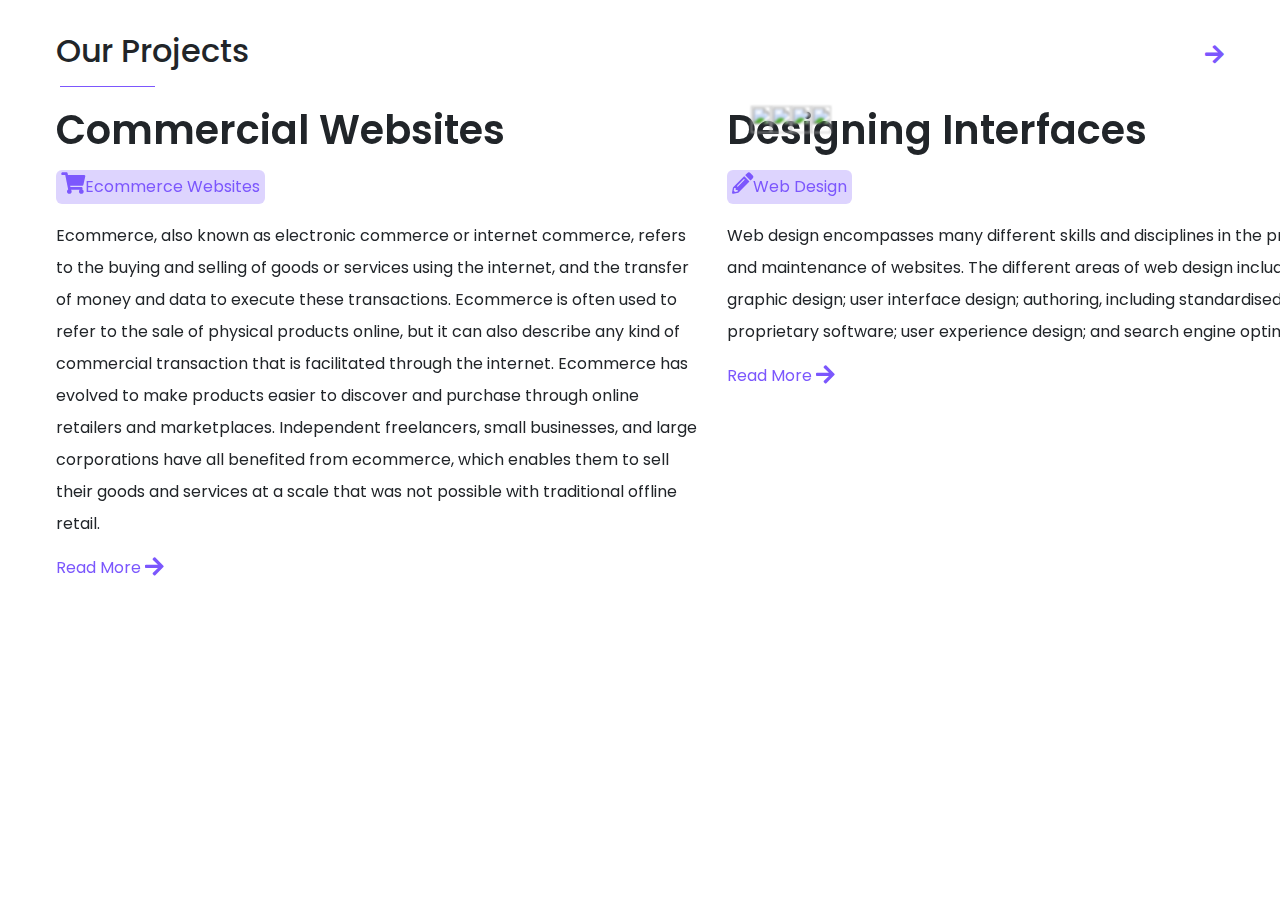
==== index.html @ 6f19af84 "Initial commit" ====
<!DOCTYPE html>
<html lang="en">

<head>
    <meta charset="UTF-8">
    <meta http-equiv="X-UA-Compatible" content="IE=edge">
    <meta name="viewport" content="width=device-width, initial-scale=1.0">
    <title>Projects Section | Example</title>
    <link href="https://cdn.jsdelivr.net/npm/bootstrap@5.0.2/dist/css/bootstrap.min.css" rel="stylesheet">
    <link rel="stylesheet" href="https://unpkg.com/swiper/swiper-bundle.min.css" />
    <link rel="stylesheet" href="style.css">
    <link rel="stylesheet" href="https://cdnjs.cloudflare.com/ajax/libs/font-awesome/5.15.3/css/all.min.css" />
    <script src="https://cdn.jsdelivr.net/npm/bootstrap@5.0.2/dist/js/bootstrap.bundle.js" defer></script>
    <script src="https://unpkg.com/swiper/swiper-bundle.js  " defer></script>
    <script src="app.js" defer></script>
</head>

<body>
    <section class="projects-section">
        <div class="row">
            <div class="col-md-12 header">
                <h2 class="section-heading">Our Projects</h2>
                <button><i class="fas fa-arrow-right fa-lg"></i></button>
            </div>
            <hr class="heading-underline">
        </div>
        <div class="row">
            <div class="col-md-7">
                <div class="cards-wrapper">
                    <!-- Slider main container -->
                    <div class="swiper-container">
                        <!-- Additional required wrapper -->
                        <div class="swiper-wrapper">
                            <!-- Slides -->
                            <div class="swiper-slide">
                                <h2 class="card-heading">Commercial Websites</h2>
                                <div class="row card-content">
                                    <div class="col-md-12">
                                        <span class="tag"><i class="fas fa-shopping-cart fa-lg"></i>Ecommerce
                                            Websites</span>
                                    </div>
                                    <p class="card-para">
                                        Ecommerce, also known as electronic commerce or internet commerce, refers to the
                                        buying and selling of goods or services using the internet, and the transfer of
                                        money and data to execute these transactions. Ecommerce is often used to refer
                                        to the sale of physical products online, but it can also describe any kind of
                                        commercial transaction that is facilitated through the internet. Ecommerce has
                                        evolved to make products easier to discover and purchase through online
                                        retailers and marketplaces. Independent freelancers, small businesses, and large
                                        corporations have all benefited from ecommerce, which enables them to sell their
                                        goods and services at a scale that was not possible with traditional offline
                                        retail.
                                    </p>
                                    <button class="readmore-btn">
                                        Read More <i class="fas fa-arrow-right fa-lg"></i>
                                    </button>
                                </div>
                            </div>
                            <div class="swiper-slide">
                                <h2 class="card-heading">Designing Interfaces</h2>
                                <div class="row card-content">
                                    <div class="col-md-12">
                                        <span class="tag"><i class="fas fa-pencil-alt fa-lg"></i>Web Design</span>
                                    </div>
                                    <p class="card-para">
                                        Web design encompasses many different skills and disciplines in the production
                                        and maintenance of websites. The different areas of web design include web
                                        graphic design; user interface design; authoring, including standardised code
                                        and proprietary software; user experience design; and search engine
                                        optimization.
                                    </p>
                                    <button class="readmore-btn">
                                        Read More <i class="fas fa-arrow-right fa-lg"></i>
                                    </button>
                                </div>
                            </div>
                            <div class="swiper-slide">
                                <h2 class="card-heading">Education Apps</h2>
                                <div class="row card-content">
                                    <div class="col-md-12">
                                        <span class="tag"><i class="fas fa-user-graduate fa-lg"></i>Education</span>
                                    </div>
                                    <p class="card-para">
                                        An educational app is a piece of mobile software that is designed to help
                                        individuals with remote learning of any kind. The examples vary from apps
                                        teaching kids how to do basic math to apps acting as advanced professional
                                        training platforms for adults. There's an app for just about everything these
                                        days, and education is no different. Technology can be of enormous help in
                                        teaching and learning. There's an app for just about everything these days, and
                                        education is no different. Technology can be of enormous help in teaching and
                                        learning
                                    </p>
                                    <button class="readmore-btn">
                                        Read More <i class="fas fa-arrow-right fa-lg"></i>
                                    </button>
                                </div>
                            </div>
                        </div>
                    </div>

                </div>
            </div>
            <div class="col-md-5">
                <div class="images-wrapper">
                    <div class="swiper-container images-swiper">
                        <div class="swiper-wrapper">
                            <div class="swiper-slide">
                                <img src="https://picsum.photos/300/500?random=1" />
                            </div>
                            <div class="swiper-slide">
                                <img src="https://picsum.photos/300/500?random=2" />
                            </div>
                            <div class="swiper-slide">
                                <img src="https://picsum.photos/300/500?random=3" />
                            </div>
                            <div class="swiper-slide">
                                <img src="https://picsum.photos/300/500?random=4" />
                            </div>
                        </div>
                    </div>
                </div>
            </div>
            <!-- Swiper Pagination -->
            <div class="swiper-pagination"></div>
        </div>
        </div>
    </section>

</body>

</html>
---- style.css ----
@import url("https://fonts.googleapis.com/css2?family=Poppins:wght@100;200;300;400;500;600;700;800;900&display=swap");

* {
  box-sizing: border-box;
  margin: 0;
  padding: 0;
  font-family: "Poppins", sans-serif;
}

section {
  padding: 2rem;
  padding-right: 3.5rem;
  padding-left: 3.5rem;
}

.swiper-container {
  min-height: 100%;
}

.header {
  display: flex;
  justify-content: space-between;
}

.header button {
  border: 0;
  outline: 0;
  color: #7c57fd;
  background: transparent;
  transition: 0.5s;
}

.header button:hover {
  opacity: 0.8;
  text-shadow: 1px 1px black;
  scale: 1.05;
}

.section-heading {
  font-weight: 500;
}

.heading-underline {
  color: #7c57fd;
  width: 8%;
  padding: 0.08rem;
  opacity: 1;
  margin-top: 0.5rem;
  margin-left: 1rem;
}

.swiper-pagination-bullet-active {
  background-color: #7c57fd;
}

.card-heading {
  font-weight: 600;
  font-size: 2.5rem;
}

.swiper-pagination {
  text-align: left;
  position: relative;
  display: flex;
  justify-content: space-around;
  width: 4rem;
}

.card-content {
  width: 100%;
  margin-top: 1rem;
}

.tag {
  color: #7c57fd;
  background-color: #7b57fd42;
  width: max-content;
  display: flex;
  justify-content: space-between;
  text-align: center;
  padding: 0.3rem;
  border-radius: 6px;
}

.card-para {
  line-height: 2rem;
  margin-top: 1rem;
  font-weight: 400;
}

.readmore-btn {
  border: 0;
  outline: 0;
  color: #7b57fd;
  background: transparent;
  text-align: left;
  margin-bottom: 2rem;
  width: auto;
  transition: 0.5s;
}

.readmore-btn:hover {
  opacity: 0.8;
  text-shadow: 1px 1px black;
  scale: 1.05;
}

.images-wrapper .swiper-container {
  width: 100%;
}

.images-wrapper .swiper-slide {
  background-position: center;
  background-size: cover;
  width: auto;
  height: auto;
}

.images-wrapper .swiper-slide img {
  display: block;
  width: 100%;
  height: 100%;
}

.images-wrapper .swiper-slide:not(.swiper-slide-active) {
  filter: blur(1px);
}

/* .images-wrapper .swiper-slide:not(.swiper-slide-active, .swiper-slide-next) {
  opacity: 0;
} */

@media only screen and (max-width: 767px) {
  section {
    padding: 1rem;
    padding-right: 1.7rem;
    padding-left: 1.7rem;
  }
  .card-para {
    line-height: 1.5rem;
  }
  .swiper-pagination {
    text-align: center;
    margin: auto;
    margin-top: 1rem;
  }
}
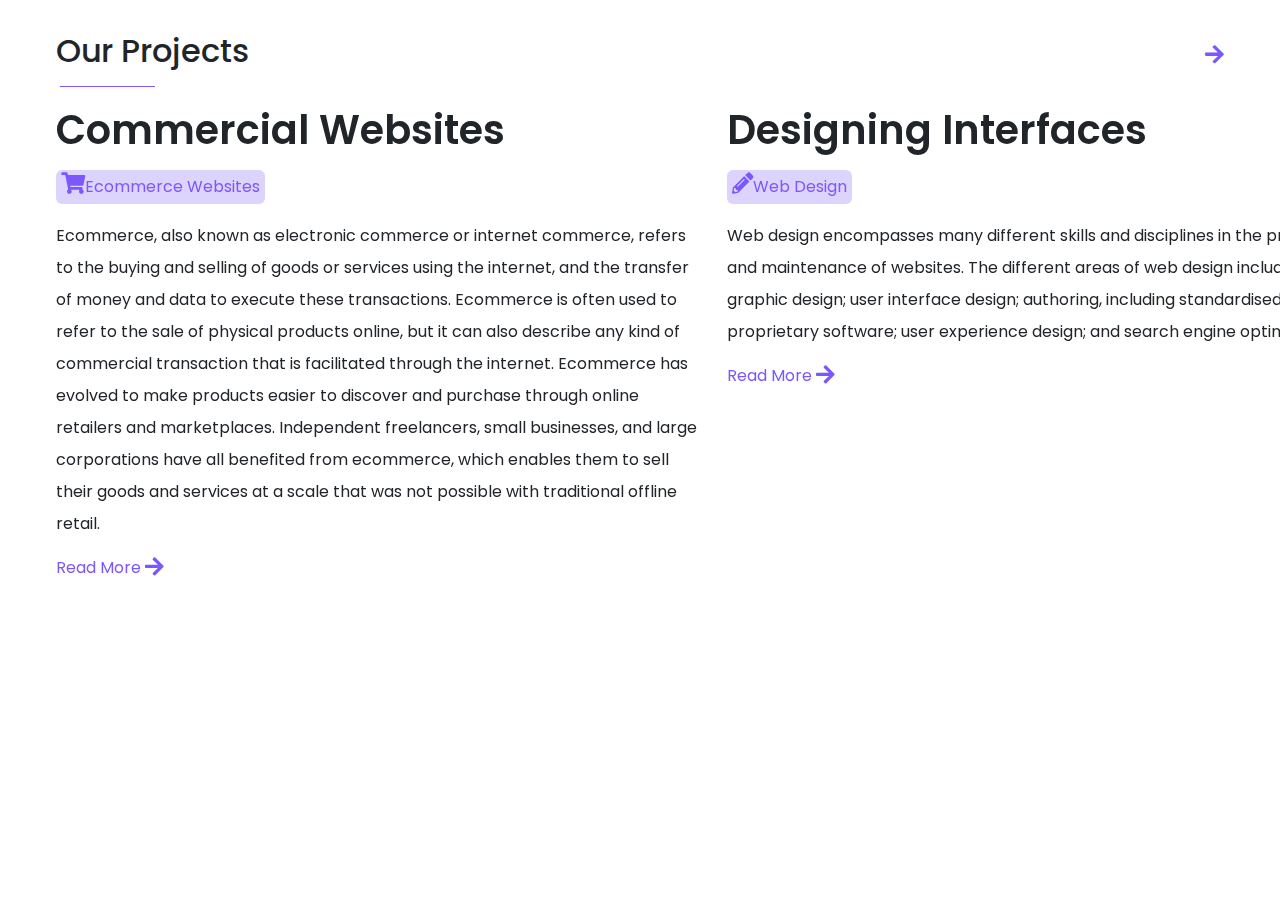
==== commit 49b26721: "Removed extra image slide from images slides" ====
--- a/index.html
+++ b/index.html
@@ -113,9 +113,6 @@
                             <div class="swiper-slide">
                                 <img src="https://picsum.photos/300/500?random=3" />
                             </div>
-                            <div class="swiper-slide">
-                                <img src="https://picsum.photos/300/500?random=4" />
-                            </div>
                         </div>
                     </div>
                 </div>
--- a/style.css
+++ b/style.css
@@ -122,13 +122,17 @@
   height: 100%;
 }
 
+.swiper-slide {
+  transition: 0.5s;
+}
+
 .images-wrapper .swiper-slide:not(.swiper-slide-active) {
   filter: blur(1px);
 }
 
-/* .images-wrapper .swiper-slide:not(.swiper-slide-active, .swiper-slide-next) {
+.images-wrapper .swiper-slide:not(.swiper-slide-active, .swiper-slide-next) {
   opacity: 0;
-} */
+}
 
 @media only screen and (max-width: 767px) {
   section {
